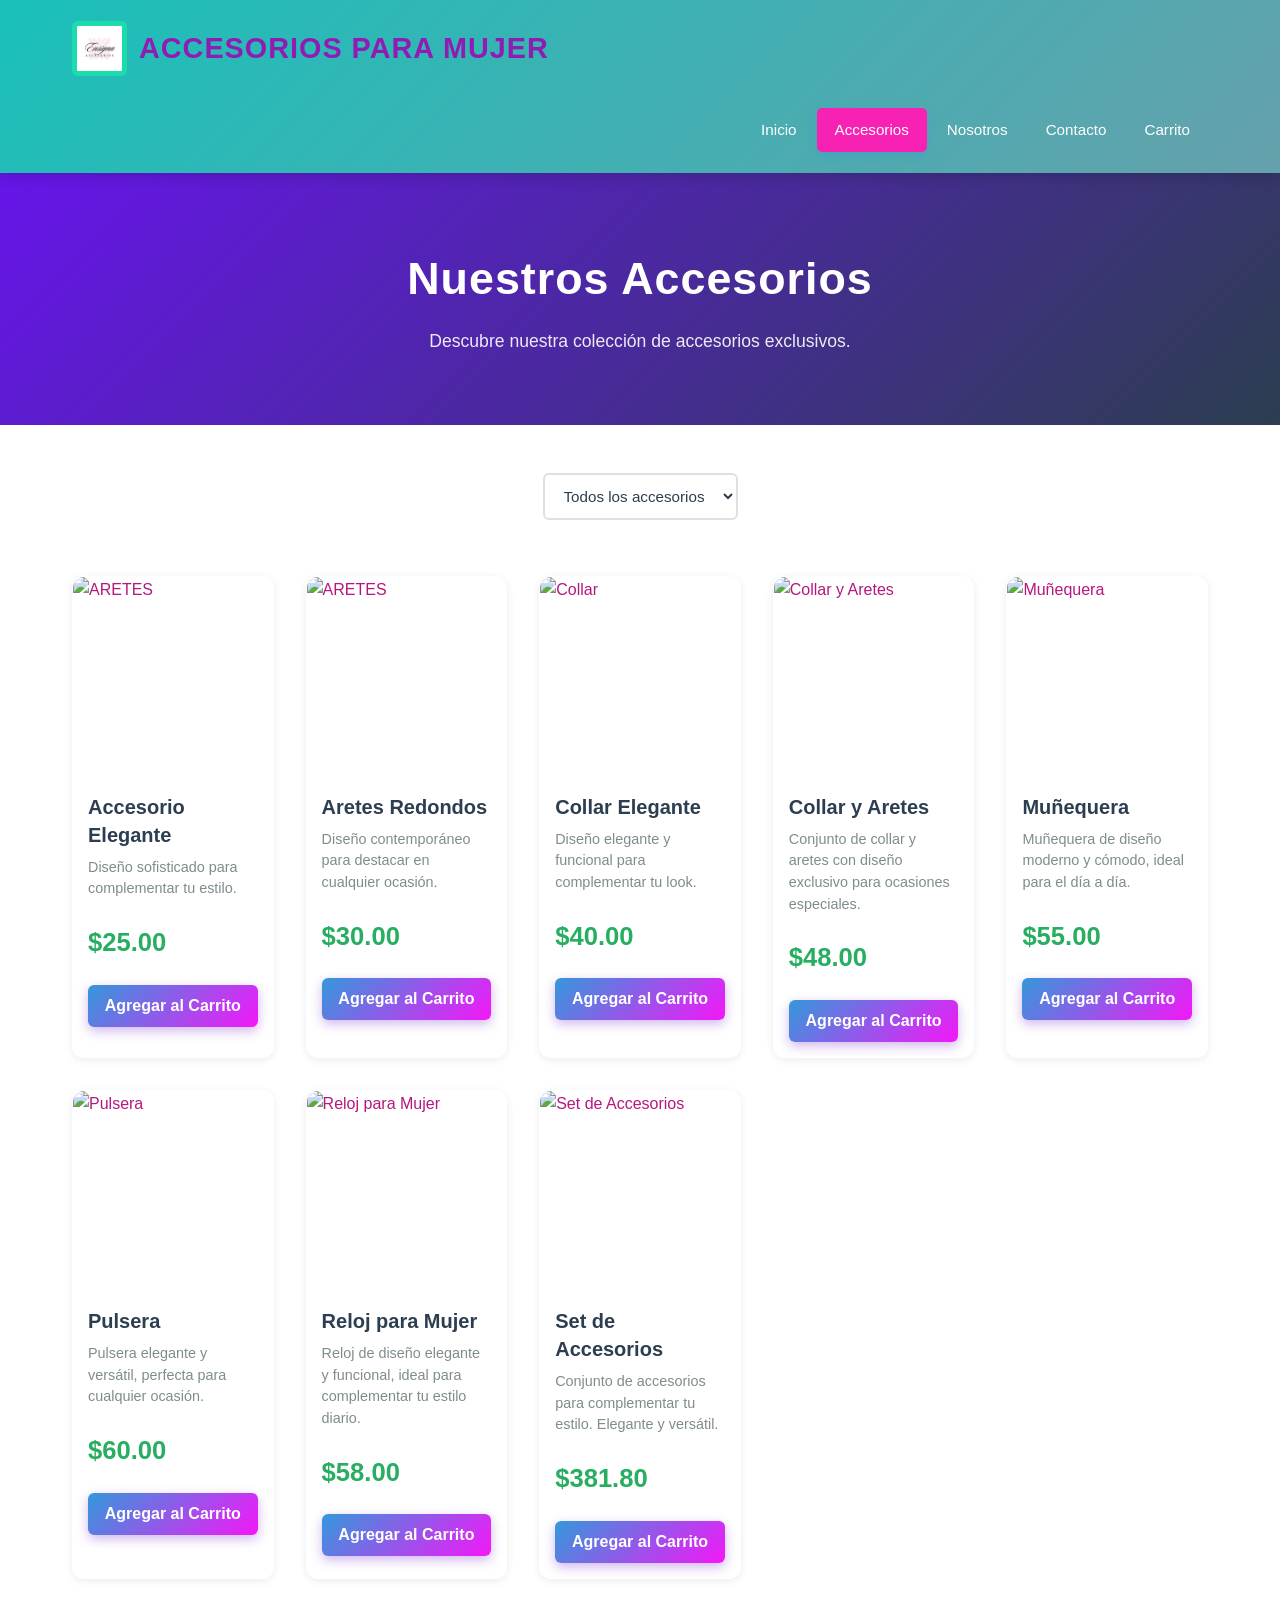
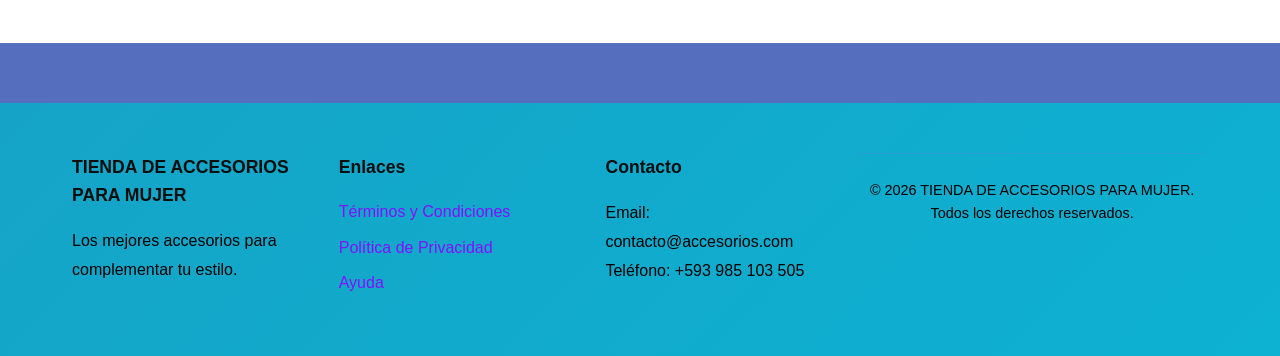
==== index.html @ 1319bae0 "Add files via upload" ====
<!DOCTYPE html>
<html lang="es">
<head>
    <meta charset="UTF-8">
    <meta name="viewport" content="width=device-width, initial-scale=1.0">
    <title>Productos - ACCESORIOS PARA MUJER</title>
    <link rel="stylesheet" href="css/styles.css">
    <link rel="stylesheet" href="css/responsive.css">
</head>
<body>

    <header>
        <div class="container">
            <div class="logo">
                <img src="img/logo.png" alt="Logo ACCESORIOS PARA MUJER">
                <h1>ACCESORIOS PARA MUJER</h1>
            </div>

            <nav>
                <ul>
                    <li><a href="index.html">Inicio</a></li>
                    <li><a href="products.html" class="active">Accesorios</a></li>
                    <li><a href="about.html">Nosotros</a></li>
                    <li><a href="contact.html">Contacto</a></li>
                    <li><a href="cart.html">Carrito</a></li>
                </ul>
            </nav>
        </div>
    </header>

    <main>

        <section class="page-header">
            <div class="container">
                <h1>Nuestros Accesorios</h1>
                <p>Descubre nuestra colección de accesorios exclusivos.</p>
            </div>
        </section>

        <section class="products-section">
            <div class="container">
                <div class="filter-bar">
                    <select id="categoryFilter">
                        <option value="all">Todos los accesorios</option>
                        <option value="mujer">Collar</option>
                        <option value="mujer">Aretes</option>
                        <option value="mujer">Setcompleto</option>
                    </select>
                </div>

                <div class="products-grid">

                    <div class="product-card" data-category="mujer">
                        <img src="img/products/areteslargo.jpeg" alt="ARETES">
                        <h3>Accesorio Elegante</h3>
                        <p class="description">
                            Diseño sofisticado para complementar tu estilo.
                        </p>
                        <p class="price">$25.00</p>
                        <button class="btn add-to-cart">Agregar al Carrito</button>
                    </div>

                    <div class="product-card" data-category="mujer">
                        <img src="img/products/aretesredondo.jpg" alt="ARETES">
                        <h3>Aretes Redondos</h3>
                        <p class="description">
                            Diseño contemporáneo para destacar en cualquier ocasión.
                        </p>
                        <p class="price">$30.00</p>
                        <button class="btn add-to-cart">Agregar al Carrito</button>
                    </div>

                    <div class="product-card" data-category="mujer">
                        <img src="img/products/collar.jpg" alt="Collar">
                        <h3>Collar Elegante</h3>
                        <p class="description">
                            Diseño elegante y funcional para complementar tu look.
                        </p>
                        <p class="price">$40.00</p>
                        <button class="btn add-to-cart">Agregar al Carrito</button>
                    </div>

                    <div class="product-card" data-category="mujer">
                        <img src="img/products/Collaryaretes.jpg" alt="Collar y Aretes">
                        <h3>Collar y Aretes</h3>
                        <p class="description">
                            Conjunto de collar y aretes con diseño exclusivo para ocasiones especiales.
                        </p>
                        <p class="price">$48.00</p>
                        <button class="btn add-to-cart">Agregar al Carrito</button>
                    </div>

                    <div class="product-card" data-category="mujer">
                        <img src="img/products/muñequera.jpg" alt="Muñequera">
                        <h3>Muñequera</h3>
                        <p class="description">
                            Muñequera de diseño moderno y cómodo, ideal para el día a día.
                        </p>
                        <p class="price">$55.00</p>
                        <button class="btn add-to-cart">Agregar al Carrito</button>
                    </div>

                    <div class="product-card" data-category="mujer">
                        <img src="img/products/pulsera.jpg" alt="Pulsera">
                        <h3>Pulsera</h3>
                        <p class="description">
                            Pulsera elegante y versátil, perfecta para cualquier ocasión.
                        </p>
                        <p class="price">$60.00</p>
                        <button class="btn add-to-cart">Agregar al Carrito</button>
                    </div>

                    <div class="product-card" data-category="mujer">
                        <img src="img/products/reloj.jpg" alt="Reloj para Mujer">
                        <h3>Reloj para Mujer</h3>
                        <p class="description">
                            Reloj de diseño elegante y funcional, ideal para complementar tu estilo diario.
                        </p>
                        <p class="price">$58.00</p>
                        <button class="btn add-to-cart">Agregar al Carrito</button>
                    </div>

                    <div class="product-card" data-category="mujer">
                     <img src="img/products/Setdeaccesorios.jpg" alt="Set de Accesorios">
                      <h3>Set de Accesorios</h3>
                   <p class="description">
                       Conjunto de accesorios para complementar tu estilo.
                        Elegante y versátil.
                   </p>
                     <p class="price">$381.80</p>
                    <button class="btn add-to-cart">Agregar al Carrito</button>
             </div>
            </div>
        </section>
    </main>

    <footer>

        <div class="container">
            <div class="footer-content">
                <div class="footer-section">
                    <h3>TIENDA DE ACCESORIOS PARA MUJER</h3>
                    <p>Los mejores accesorios para complementar tu estilo.</p>
                </div>

                <div class="footer-section">
                    <h3>Enlaces</h3>
                    <ul>
                        <li><a href="pages/terms.html">Términos y Condiciones</a></li>
                        <li><a href="pages/privacy.html">Política de Privacidad</a></li>
                        <li><a href="pages/help.html">Ayuda</a></li>
                    </ul>

                </div>

                <div class="footer-section">
                    <h3>Contacto</h3>
                    <p>Email: contacto@accesorios.com</p>
                    <p>Teléfono: +593 985 103 505</p>
                </div>

            </div>

            <div class="footer-bottom">
                <p>&copy; 2026 TIENDA DE ACCESORIOS PARA MUJER. Todos los derechos reservados.</p>
            </div>
        </div>
    </footer>

    <script src="js/main.js"></script>

</body>
</html>
---- css/styles.css ----
/* Reset y estilos base */
* {
    margin: 0;
    padding: 0;
    box-sizing: border-box;
}

body {
    font-family: 'Segoe UI', Tahoma, Geneva, Verdana, sans-serif;
    line-height: 1.6;
    color: #b6177e;
    background-color: #556fbe;
}

.container {
    max-width: 1200px;
    margin: 0 auto;
    padding: 0 20px;
}

/* Header */
header {
    background: linear-gradient(135deg, #19c0ba 0%, #66a1ac 100%);
    color: rgb(145, 28, 180);
    padding: 1.2rem 0;
    box-shadow: 0 4px 12px rgba(0,0,0,0.15);
    position: sticky;
    top: 0;
    z-index: 100;
}

header .container {
    display: flex;
    justify-content: space-between;
    align-items: center;
    flex-wrap: wrap;
}

.logo {
    display: flex;
    align-items: center;
    gap: 12px;
    cursor: pointer;
    transition: transform 0.3s ease;
}

.logo:hover {
    transform: scale(1.05);
}

.logo img {
    width: 55px;
    height: 55px;
    object-fit: contain;
    background: rgb(30, 219, 172);
    padding: 5px;
    border-radius: 6px;
}

.logo h1 {
    font-size: 1.8rem;
    font-weight: 700;
    letter-spacing: 1px;
}

nav ul {
    display: flex;
    list-style: none;
    gap: 2px;
}

nav a {
    color: white;
    text-decoration: none;
    padding: 10px 18px;
    border-radius: 5px;
    transition: all 0.3s ease;
    font-weight: 500;
    display: block;
}

nav a:hover {
    background-color: rgba(52, 152, 219, 0.9);
    transform: translateY(-2px);
}

nav a.active {
    background-color: #f721b3;
    box-shadow: 0 4px 8px rgba(52, 152, 219, 0.3);
}

/* Banner */
.banner {
    position: relative;
    height: 400px;
    overflow: hidden;
    background: linear-gradient(135deg, #667eea 0%, #764ba2 100%);
}

.banner img {
    width: 100%;
    height: 100%;
    object-fit: cover;
    opacity: 0.8;
}

.banner-text {
    position: absolute;
    top: 50%;
    left: 50%;
    transform: translate(-50%, -50%);
    text-align: center;
    color: white;
    background: rgba(0, 0, 0, 0.6);
    padding: 40px;
    border-radius: 12px;
    backdrop-filter: blur(5px);
    max-width: 600px;
}

.banner-text h2 {
    font-size: 2.8rem;
    margin-bottom: 15px;
    font-weight: 700;
    letter-spacing: 1px;
}

.banner-text p {
    font-size: 1.2rem;
    margin-bottom: 25px;
    font-weight: 300;
    opacity: 0.95;
}

/* Botones */
.btn {
    display: inline-block;
    padding: 12px 30px;
    background: linear-gradient(135deg, #3498db 0%, #f417f8 100%);
    color: white;
    text-decoration: none;
    border: none;
    border-radius: 6px;
    cursor: pointer;
    font-size: 1rem;
    transition: all 0.3s cubic-bezier(0.4, 0, 0.2, 1);
    font-weight: 600;
    box-shadow: 0 4px 12px rgba(100, 12, 206, 0.3);
}

.btn:hover {
    background: linear-gradient(135deg, #2980b9 0%, #1f618d 100%);
    transform: translateY(-2px);
    box-shadow: 0 6px 16px rgba(52, 152, 219, 0.4);
}

.btn:active {
    transform: translateY(0);
    box-shadow: 0 2px 8px rgba(194, 21, 221, 0.3);
}

.btn-checkout {
    width: 100%;
    padding: 15px;
    font-size: 1.1rem;
    margin-top: 20px;
}

/* Productos */
.page-header {
    background: linear-gradient(135deg, #6715ea 0%, #2c3e50 100%);
    color: white;
    padding: 60px 0;
    text-align: center;
}

.page-header h1 {
    font-size: 2.8rem;
    font-weight: 700;
    letter-spacing: 1px;
    margin-bottom: 12px;
}

.page-header p {
    font-size: 1.1rem;
    opacity: 0.9;
    font-weight: 300;
}

.featured-products,
.products-section {
    padding: 50px 0;
    background-color: #ffffff;
}

.featured-products h2,
.products-section h2 {
    text-align: center;
    margin-bottom: 45px;
    font-size: 2.2rem;
    color: #94019a;
    font-weight: 700;
    position: relative;
    padding-bottom: 15px;
}

.featured-products h2:after,
.products-section h2:after {
    content: '';
    position: absolute;
    bottom: 0;
    left: 50%;
    transform: translateX(-50%);
    width: 80px;
    height: 3px;
    background: linear-gradient(90deg, #3498db, #2980b9);
    border-radius: 2px;
}

.products-grid {
    display: grid;
    grid-template-columns: repeat(auto-fit, minmax(260px, 1fr));
    gap: 25px;
    padding: 20px 0;
}

.product-card {
    background: white;
    border-radius: 12px;
    overflow: hidden;
    box-shadow: 0 2px 8px rgba(0,0,0,0.08);
    transition: all 0.3s cubic-bezier(0.4, 0, 0.2, 1);
    border: 1px solid transparent;
}

.product-card:hover {
    transform: translateY(-8px);
    box-shadow: 0 12px 24px rgba(0,0,0,0.15);
    border-color: #3498db;
}

.product-card img {
    width: 100%;
    height: 220px;
    object-fit: cover;
    transition: transform 0.3s ease;
}

.product-card:hover img {
    transform: scale(1.05);
}

.product-card h3 {
    padding: 16px 15px 8px;
    font-size: 1.25rem;
    color: #2c3e50;
    font-weight: 600;
    line-height: 1.4;
}

.product-card .description {
    padding: 0 15px 10px;
    color: #7f8c8d;
    font-size: 0.9rem;
    line-height: 1.5;
    min-height: 40px;
}

.product-card .price {
    padding: 12px 15px;
    font-size: 1.6rem;
    font-weight: 700;
    color: #27ae60;
}

.product-card .btn {
    width: calc(100% - 30px);
    margin: 10px 15px 15px;
    text-align: center;
    font-weight: 600;
}

/* Filtros */
.filter-bar {
    margin-bottom: 30px;
    display: flex;
    justify-content: flex-start;
}

.filter-bar select {
    padding: 12px 15px;
    border: 2px solid #e0e0e0;
    border-radius: 6px;
    font-size: 1rem;
    background-color: white;
    cursor: pointer;
    transition: all 0.3s ease;
    font-weight: 500;
    color: #2c3e50;
}

.filter-bar select:hover,
.filter-bar select:focus {
    border-color: #3498db;
    box-shadow: 0 0 0 3px rgba(52, 152, 219, 0.1);
    outline: none;
}

/* Contenido de páginas */
.about-content,
.contact-content,
.cart-content,
.legal-content,
.help-content {
    padding: 50px 0;
}

.about-section,
.legal-section,
.help-section {
    background: white;
    padding: 30px;
    margin-bottom: 30px;
    border-radius: 10px;
    box-shadow: 0 2px 10px rgba(0,0,0,0.1);
}

.about-section h2,
.legal-section h2,
.help-section h2 {
    color: #2c3e50;
    margin-bottom: 15px;
    font-size: 1.8rem;
}

.about-section ul {
    margin-left: 20px;
    margin-top: 10px;
}

.about-section li {
    margin-bottom: 8px;
}

/* Contacto */
.contact-wrapper {
    display: grid;
    grid-template-columns: 1fr 1fr;
    gap: 40px;
}

.contact-info,
.contact-form {
    background: white;
    padding: 30px;
    border-radius: 10px;
    box-shadow: 0 2px 10px rgba(0,0,0,0.1);
}

.contact-info h2,
.contact-form h2 {
    color: #2c3e50;
    margin-bottom: 20px;
}

.info-item {
    margin-bottom: 25px;
}

.info-item h3 {
    color: #3498db;
    margin-bottom: 8px;
}

.form-group {
    margin-bottom: 20px;
}

.form-group label {
    display: block;
    margin-bottom: 5px;
    color: #2c3e50;
    font-weight: bold;
}

.form-group input,
.form-group textarea {
    width: 100%;
    padding: 10px;
    border: 1px solid #ddd;
    border-radius: 5px;
    font-size: 1rem;
    font-family: inherit;
}

.form-group textarea {
    resize: vertical;
}

/* Carrito */
.cart-wrapper {
    display: grid;
    grid-template-columns: 2fr 1fr;
    gap: 30px;
}

.cart-items,
.cart-summary {
    background: white;
    padding: 30px;
    border-radius: 10px;
    box-shadow: 0 2px 10px rgba(0,0,0,0.1);
}

.cart-item {
    display: flex;
    align-items: center;
    gap: 20px;
    padding: 20px 0;
    border-bottom: 1px solid #eee;
}

.cart-item img {
    width: 100px;
    height: 100px;
    object-fit: cover;
    border-radius: 5px;
}

.item-details {
    flex: 1;
}

.item-details h3 {
    margin-bottom: 10px;
    color: #2c3e50;
}

.item-quantity {
    display: flex;
    align-items: center;
    gap: 10px;
}

.item-quantity input {
    width: 60px;
    padding: 5px;
    border: 1px solid #ddd;
    border-radius: 5px;
}

.remove-btn {
    padding: 8px 15px;
    background-color: #e74c3c;
    color: white;
    border: none;
    border-radius: 5px;
    cursor: pointer;
}

.remove-btn:hover {
    background-color: #c0392b;
}

.cart-summary h2 {
    margin-bottom: 20px;
    color: #2c3e50;
}

.summary-item {
    display: flex;
    justify-content: space-between;
    padding: 15px 0;
    border-bottom: 1px solid #eee;
}

.summary-item.total {
    font-size: 1.3rem;
    font-weight: bold;
    color: #27ae60;
    border-top: 2px solid #eee;
    margin-top: 10px;
    padding-top: 20px;
}

.continue-shopping {
    display: block;
    text-align: center;
    margin-top: 15px;
    color: #3498db;
    text-decoration: none;
}

.continue-shopping:hover {
    text-decoration: underline;
}

/* Error 404 */
.error-page {
    padding: 100px 0;
    text-align: center;
}

.error-page h1 {
    font-size: 8rem;
    color: #3498db;
    margin-bottom: 20px;
}

.error-page h2 {
    font-size: 2rem;
    color: #2c3e50;
    margin-bottom: 20px;
}

.error-page p {
    font-size: 1.2rem;
    color: #666;
    margin-bottom: 30px;
}

/* FAQ */
.faq-item {
    margin-bottom: 25px;
    padding-bottom: 25px;
    border-bottom: 1px solid #eeeeee;
}

.faq-item:last-child {
    border-bottom: none;
}

.faq-item h3 {
    color: #3498db;
    margin-bottom: 10px;
}

/* Footer */
footer {
    background: linear-gradient(135deg, #15a4c7 0%, #0db1d2 100%);
    color: rgb(82, 5, 66);
    padding: 50px 0 20px;
    margin-top: 60px;
}

.footer-content {
    display: grid;
    grid-template-columns: repeat(auto-fit, minmax(250px, 1fr));
    gap: 35px;
    margin-bottom: 30px;
}

.footer-section h3 {
    margin-bottom: 18px;
    color: #0d0e0e;
    font-weight: 700;
    font-size: 1.1rem;
}

.footer-section ul {
    list-style: none;
}

.footer-section ul li {
    margin-bottom: 10px;
}

.footer-section a {
    color: #830fff;
    text-decoration: none;
    transition: color 0.3s ease;
    font-weight: 500;
}

.footer-section a:hover {
    color: #3498db;
}

.footer-section p {
    color: #030000;
    line-height: 1.8;
}

.footer-bottom {
    text-align: center;
    padding-top: 25px;
    border-top: 1px solid rgba(255, 24, 247, 0.1);
    color: #000000;
    font-size: 0.9rem;
}
---- css/responsive.css ----
/* ===========================
   RESPONSIVE DESIGN - ENTRE AMIGO TIENDA DE MASCOTAS
   =========================== */

/* ===== MOBILE FIRST (< 768px) ===== */

/* Reset para móviles */
body {
    overflow-x: hidden;
}

* {
    box-sizing: border-box;
}

/* Header en móviles */
header {
    padding: 1rem 0;
}

header .container {
    flex-wrap: wrap;
    gap: 1rem;
}

header .logo {
    width: 100%;
    justify-content: center;
}

header .logo img {
    height: 45px;
    width: 45px;
}

header .logo h1 {
    font-size: 1.4rem;
}

/* Menú vertical en móviles */
header nav {
    width: 100%;
}

header nav ul {
    flex-direction: column;
    gap: 0.3rem !important;
}

header nav ul li {
    width: 100%;
}

header nav ul li a {
    display: block;
    padding: 0.7rem;
    text-align: center;
    font-size: 0.95rem;
}

/* Página Header Mobile */
.page-header {
    padding: 40px 1rem;
}

.page-header h1 {
    font-size: 1.8rem;
}

.page-header p {
    font-size: 0.95rem;
}

/* Productos en dos columna */
.products-grid {
    display: grid !important;
    grid-template-columns: 1fr !important;
    gap: 1.2rem !important;
    padding: 0 !important;
}

.product-card {
    max-width: 100% !important;
}

/* Imágenes fluidas */
.product-card img {
    width: 100%;
    height: 200px;
    border-radius: 8px 8px 0 0 !important;
}

/* Ajustes de fuentes en móviles */
.product-card h3 {
    font-size: 1.05rem;
    padding: 12px 12px 6px !important;
}

.product-card .description {
    font-size: 0.85rem;
    padding: 0 12px 8px !important;
}

.product-card .price {
    font-size: 1.4rem;
    padding: 8px 12px !important;
}

/* Botones en móviles */
.product-card .btn {
    width: calc(100% - 24px) !important;
    padding: 10px !important;
    margin: 8px 12px 12px !important;
    font-size: 0.9rem;
}

/* Contenedor general */
.container {
    width: 100% !important;
    padding: 0 1rem !important;
    margin: 0 auto !important;
}

/* Filter bar en móviles */
.filter-bar {
    margin-bottom: 1.5rem !important;
    width: 100%;
    justify-content: center !important;
}

.filter-bar select {
    width: 100%;
    max-width: 280px;
    padding: 10px 12px !important;
    font-size: 0.95rem;
}

/* Section padding */
.products-section {
    padding: 2rem 0 !important;
}

/* ===== TABLETS (768px - 1023px) ===== */
@media (min-width: 768px) and (max-width: 1023px) {
    .container {
        max-width: 740px !important;
        padding: 0 1.5rem !important;
    }

    header .container {
        gap: 1.5rem;
    }

    header .logo {
        width: auto;
        justify-content: flex-start;
    }

    header .logo img {
        height: 48px;
        width: 48px;
    }

    header .logo h1 {
        font-size: 1.6rem;
    }

    /* 2 columnas de productos */
    .products-grid {
        grid-template-columns: repeat(2, 1fr) !important;
        gap: 1.8rem !important;
    }

    .product-card {
        width: 100% !important;
        max-width: none !important;
    }

    /* Menú más amplio */
    header nav ul {
        flex-direction: row !important;
        gap: 0.5rem !important;
    }

    header nav ul li {
        width: auto;
    }

    header nav ul li a {
        display: inline-block;
        padding: 8px 12px;
        text-align: center;
        font-size: 0.95rem;
    }

    /* Page header tablet */
    .page-header {
        padding: 50px 1.5rem;
    }

    .page-header h1 {
        font-size: 2.2rem;
    }

    .page-header p {
        font-size: 1rem;
    }

    /* Ajustes en fuentes */
    .product-card h3 {
        font-size: 1.15rem;
    }

    .product-card .description {
        font-size: 0.9rem;
    }

    .product-card .price {
        font-size: 1.5rem;
    }

    /* Filter bar */
    .filter-bar {
        justify-content: flex-start !important;
    }

    .filter-bar select {
        max-width: 300px;
        width: auto;
    }

    /* Productos section */
    .products-section {
        padding: 2.5rem 0 !important;
    }
}

/* ===== DESKTOP (1024px+) ===== */
@media (min-width: 1024px) {
    .container {
        max-width: 1200px !important;
        margin: 0 auto !important;
        padding: 0 2rem !important;
    }

    header {
        padding: 1.3rem 0;
    }

    header .container {
        gap: 2rem;
    }

    header .logo {
        width: auto;
    }

    header .logo img {
        height: 55px;
        width: 55px;
    }

    header .logo h1 {
        font-size: 1.8rem;
    }

    /* CSS Grid para Desktop 4 columnas */
    .products-grid {
        display: grid !important;
        grid-template-columns: repeat(5, 1fr) !important;
        gap: 2rem !important;
        padding: 1rem 0 !important;
    }

    .product-card {
        width: 100% !important;
        max-width: none !important;
    }

    /* Menú Navigation */
    header nav ul {
        flex-direction: row !important;
        gap: 2px !important;
        justify-content: flex-end;
    }

    header nav ul li {
        width: auto;
    }

    header nav ul li a {
        display: inline-block;
        padding: 10px 18px;
        font-size: 0.95rem;
    }

    /* Page header desktop */
    .page-header {
        padding: 70px 2rem;
    }

    .page-header h1 {
        font-size: 2.8rem;
    }

    .page-header p {
        font-size: 1.1rem;
    }

    /* Tipografía Desktop */
    .product-card h3 {
        font-size: 1.25rem;
        padding: 16px 15px 8px !important;
    }

    .product-card .description {
        font-size: 0.9rem;
        padding: 0 15px 10px !important;
    }

    .product-card .price {
        font-size: 1.6rem;
        padding: 12px 15px !important;
    }

    /* Botones Desktop */
    .product-card .btn {
        padding: 12px !important;
        font-size: 1rem !important;
        margin: 10px 15px 15px !important;
        width: calc(100% - 30px) !important;
    }

    .product-card .btn:hover {
        background-color: #0056b3;
        transform: translateY(-2px);
        box-shadow: 0 4px 12px rgba(0, 0, 0, 0.2);
    }

    /* Filter bar Desktop */
    .filter-bar {
        display: flex !important;
        justify-content: flex-start;
        margin-bottom: 2.5rem !important;
    }

    .filter-bar select {
        max-width: 280px;
        width: auto;
        padding: 12px 15px !important;
    }

    /* Productos section */
    .products-section {
        padding: 3rem 0 !important;
    }

    /* Footer */
    footer .container {
        display: flex;
        justify-content: space-between;
        gap: 2rem;
    }

    .footer-content {
        display: grid;
        grid-template-columns: repeat(3, 1fr);
        width: 100%;
        gap: 3rem;
    }
}

/* ===== Ajustes Generales ===== */

/* Asegurar que las imágenes no causen scroll horizontal */
img {
    max-width: 100%;
    height: auto;
    display: block;
}

/* Transiciones suaves */
a, button, .product-card {
    transition: all 0.3s cubic-bezier(0.4, 0, 0.2, 1);
}

/* Focus styles para accesibilidad */
button:focus,
a:focus,
input:focus,
select:focus {
    outline: 2px solid #3498db;
    outline-offset: 2px;
}

/* Mejoras visuales */
.btn {
    font-weight: 600;
}

.btn:active {
    transform: scale(0.98);
}

/* Banner responsive */
.banner {
    height: 280px;
}

@media (min-width: 768px) {
    .banner {
        height: 350px;
    }
}

@media (min-width: 1024px) {
    .banner {
        height: 400px;
    }
}

/* Smooth scroll behavior */
html {
    scroll-behavior: smooth;
}
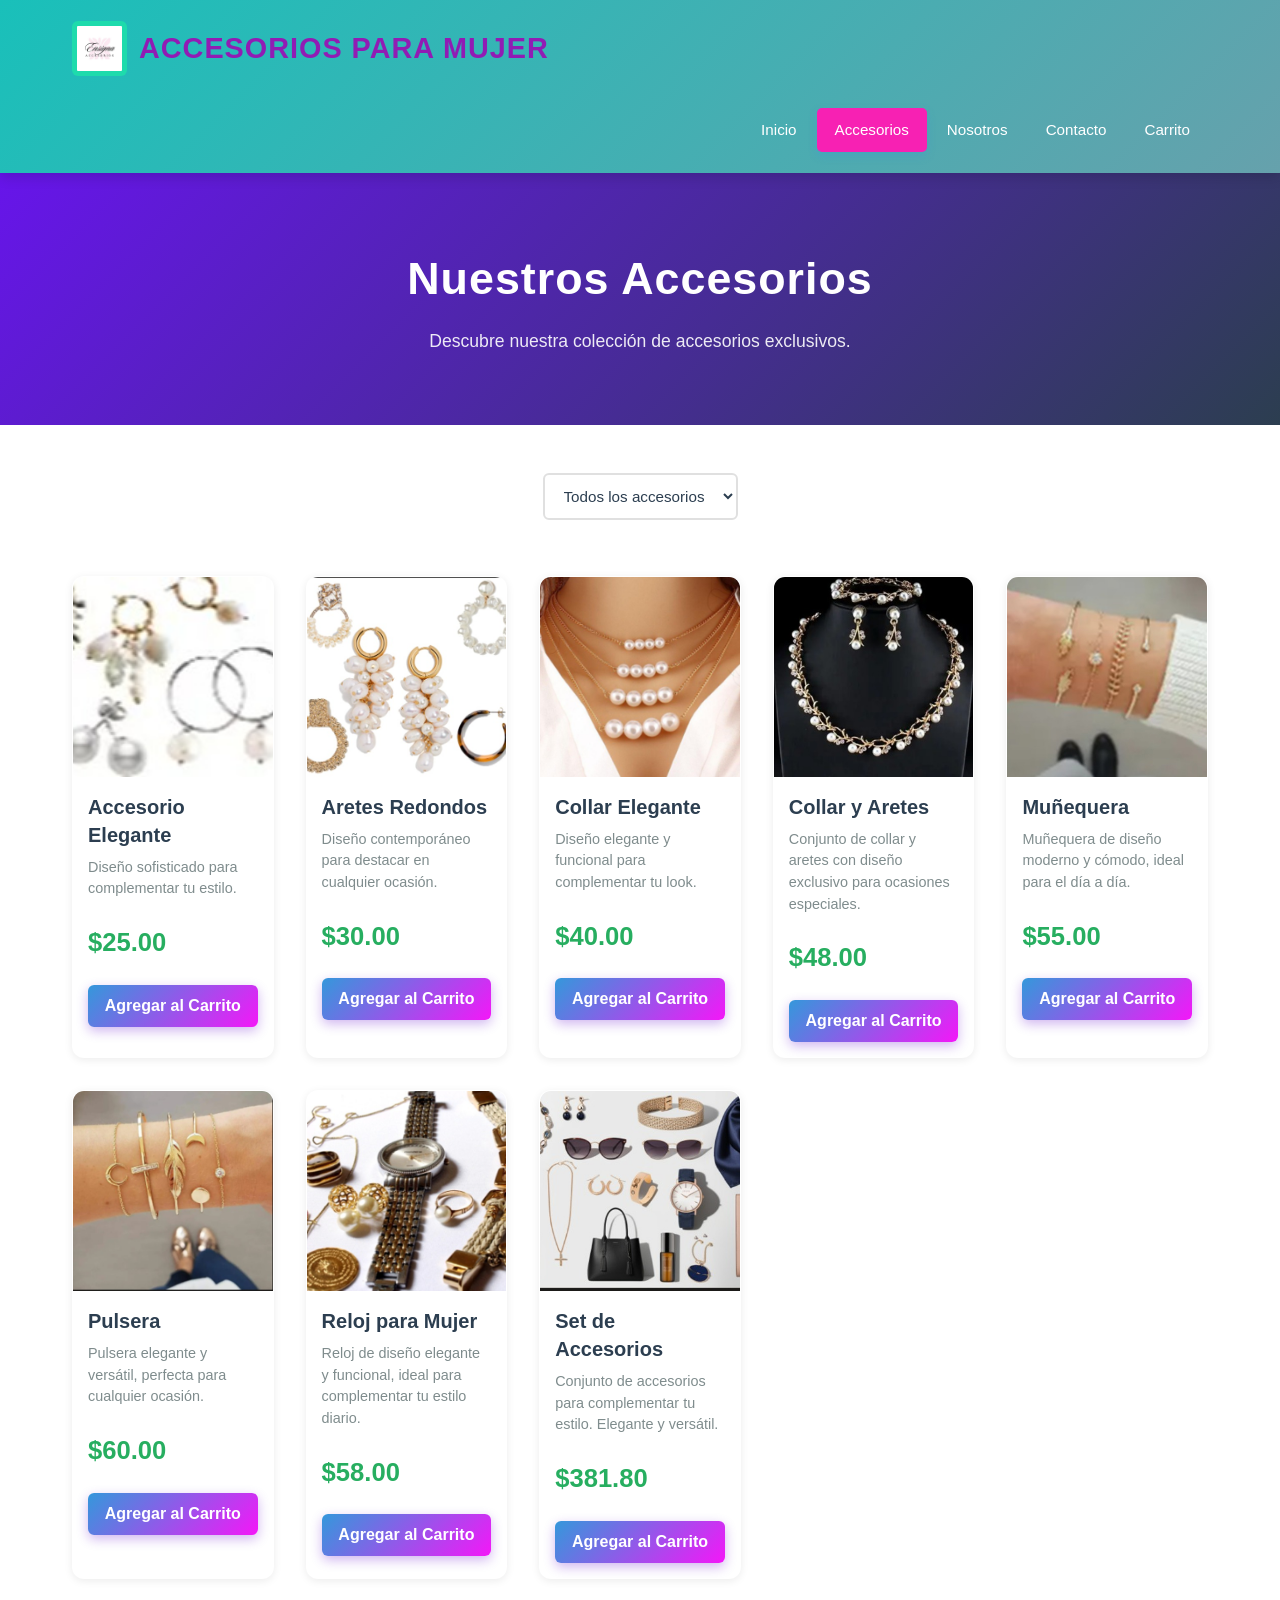
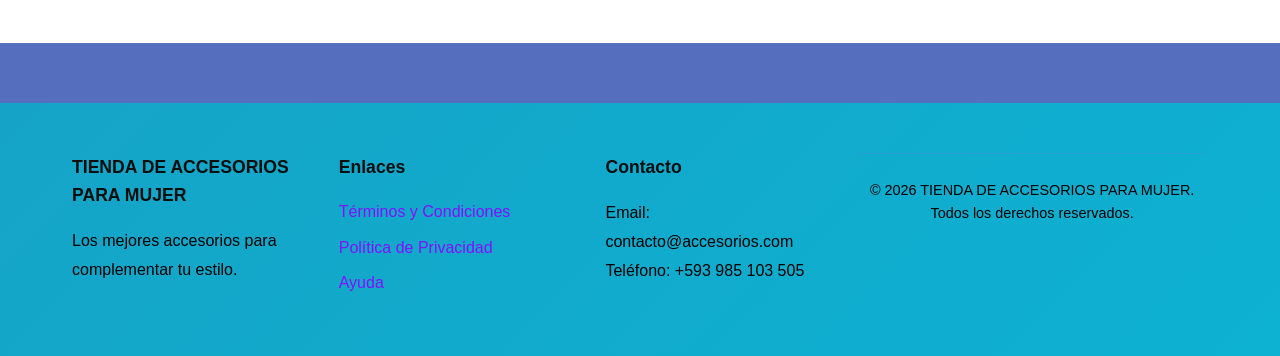
==== commit 4816ba0f: "Update index.html" ====
--- a/index.html
+++ b/index.html
@@ -51,7 +51,7 @@
                 <div class="products-grid">
 
                     <div class="product-card" data-category="mujer">
-                        <img src="img/products/areteslargo.jpeg" alt="ARETES">
+                        <img src="img/Products/areteslargo.jpeg" alt="ARETES">
                         <h3>Accesorio Elegante</h3>
                         <p class="description">
                             Diseño sofisticado para complementar tu estilo.
@@ -61,7 +61,7 @@
                     </div>
 
                     <div class="product-card" data-category="mujer">
-                        <img src="img/products/aretesredondo.jpg" alt="ARETES">
+                        <img src="img/Products/aretesredondo.jpg" alt="ARETES">
                         <h3>Aretes Redondos</h3>
                         <p class="description">
                             Diseño contemporáneo para destacar en cualquier ocasión.
@@ -71,7 +71,7 @@
                     </div>
 
                     <div class="product-card" data-category="mujer">
-                        <img src="img/products/collar.jpg" alt="Collar">
+                        <img src="img/Products/collar.jpg" alt="Collar">
                         <h3>Collar Elegante</h3>
                         <p class="description">
                             Diseño elegante y funcional para complementar tu look.
@@ -81,7 +81,7 @@
                     </div>
 
                     <div class="product-card" data-category="mujer">
-                        <img src="img/products/Collaryaretes.jpg" alt="Collar y Aretes">
+                        <img src="img/Products/Collaryaretes.jpg" alt="Collar y Aretes">
                         <h3>Collar y Aretes</h3>
                         <p class="description">
                             Conjunto de collar y aretes con diseño exclusivo para ocasiones especiales.
@@ -91,7 +91,7 @@
                     </div>
 
                     <div class="product-card" data-category="mujer">
-                        <img src="img/products/muñequera.jpg" alt="Muñequera">
+                        <img src="img/Products/muñequera.jpg" alt="Muñequera">
                         <h3>Muñequera</h3>
                         <p class="description">
                             Muñequera de diseño moderno y cómodo, ideal para el día a día.
@@ -101,7 +101,7 @@
                     </div>
 
                     <div class="product-card" data-category="mujer">
-                        <img src="img/products/pulsera.jpg" alt="Pulsera">
+                        <img src="img/Products/pulsera.jpg" alt="Pulsera">
                         <h3>Pulsera</h3>
                         <p class="description">
                             Pulsera elegante y versátil, perfecta para cualquier ocasión.
@@ -111,7 +111,7 @@
                     </div>
 
                     <div class="product-card" data-category="mujer">
-                        <img src="img/products/reloj.jpg" alt="Reloj para Mujer">
+                        <img src="img/Products/reloj.jpg" alt="Reloj para Mujer">
                         <h3>Reloj para Mujer</h3>
                         <p class="description">
                             Reloj de diseño elegante y funcional, ideal para complementar tu estilo diario.
@@ -121,7 +121,7 @@
                     </div>
 
                     <div class="product-card" data-category="mujer">
-                     <img src="img/products/Setdeaccesorios.jpg" alt="Set de Accesorios">
+                     <img src="img/Products/Setdeaccesorios.jpg" alt="Set de Accesorios">
                       <h3>Set de Accesorios</h3>
                    <p class="description">
                        Conjunto de accesorios para complementar tu estilo.
